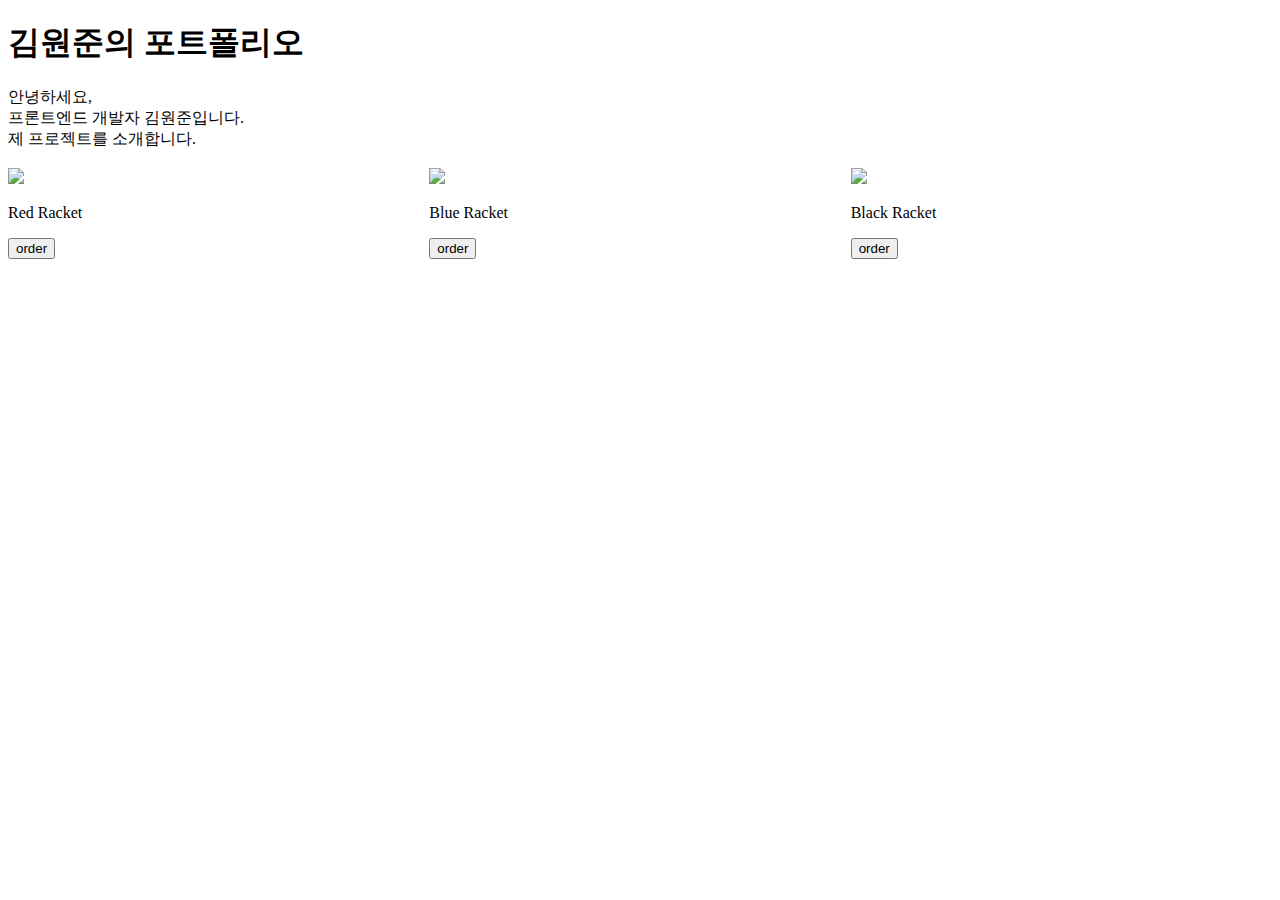
==== main.html @ d0f5a222 "init : 프로젝트 세팅" ====
<!DOCTYPE html>
<html>
<head>
    <meta charset="UTF-8">
    <title> Main </title>
    <link rel="stylesheet" href="main.css">
</head>
<body>
<h1>김원준의 포트폴리오</h1>
<div id="txt_welcome">
    안녕하세요, <br>
    프론트엔드 개발자 김원준입니다. <br>
    제 프로젝트를 소개합니다.
    <br>
    <br>
</div>
<div style="display:grid; grid-template-columns: 1fr 1fr 1fr;">
    <div class="card">
        <img class="card_img" src="./img/redRacket.png">
        <p class="card_title"> Red Racket </p>
        <input class="card_button" type="button" value="order"
               onclick="location.href='/order?productId=1'">
    </div>
    <div class="card">
        <img class="card_img" src="./img/blueRacket.png">
        <p class="card_title"> Blue Racket </p>
        <input class="card_button" type="button" value="order" onclick="location.href='/order?productId=2'">
    </div>
    <div class="card">
        <img class="card_img" src="./img/blackRacket.png">
        <p class="card_title"> Black Racket </p>
        <input class="card_button" type="button" value="order" onclick="location.href='/order?productId=3'">
    </div>
</div>
</body>
</html>
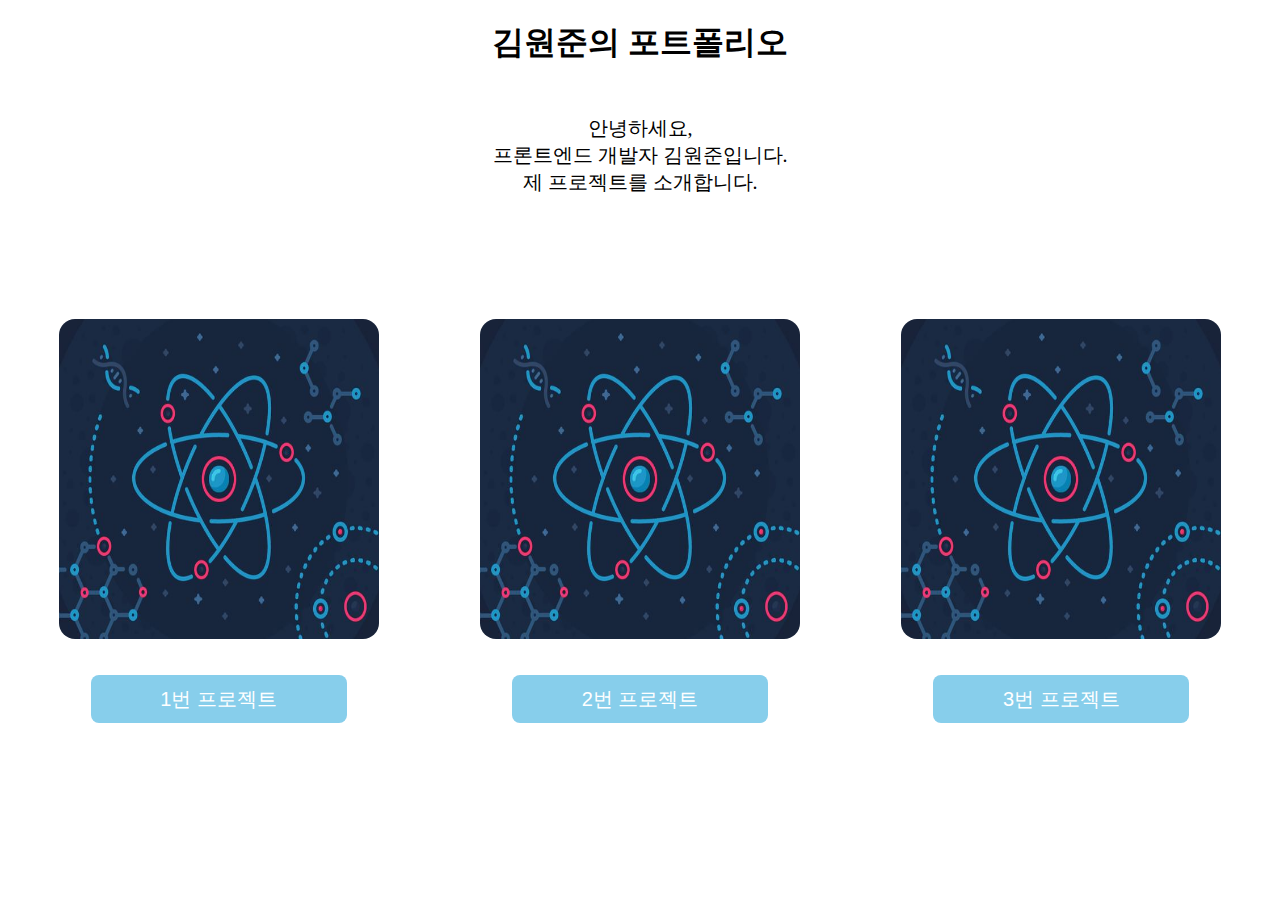
==== commit b7b5b682: "style : 스타일링 추가" ====
--- a/main.html
+++ b/main.html
@@ -7,7 +7,7 @@
 </head>
 <body>
 <h1>김원준의 포트폴리오</h1>
-<div id="txt_welcome">
+<div id="txt_introduce">
     안녕하세요, <br>
     프론트엔드 개발자 김원준입니다. <br>
     제 프로젝트를 소개합니다.
@@ -16,20 +16,16 @@
 </div>
 <div style="display:grid; grid-template-columns: 1fr 1fr 1fr;">
     <div class="card">
-        <img class="card_img" src="./img/redRacket.png">
-        <p class="card_title"> Red Racket </p>
-        <input class="card_button" type="button" value="order"
-               onclick="location.href='/order?productId=1'">
+        <img class="card_img" src="./img/default.png" alt="default">
+        <input class="card_button" type="button" value="1번 프로젝트">
     </div>
     <div class="card">
-        <img class="card_img" src="./img/blueRacket.png">
-        <p class="card_title"> Blue Racket </p>
-        <input class="card_button" type="button" value="order" onclick="location.href='/order?productId=2'">
+        <img class="card_img" src="./img/default.png" alt="default">
+        <input class="card_button" type="button" value="2번 프로젝트">
     </div>
     <div class="card">
-        <img class="card_img" src="./img/blackRacket.png">
-        <p class="card_title"> Black Racket </p>
-        <input class="card_button" type="button" value="order" onclick="location.href='/order?productId=3'">
+        <img class="card_img" src="./img/default.png" alt="default">
+        <input class="card_button" type="button" value="3번 프로젝트">
     </div>
 </div>
 </body>
--- a/main.css
+++ b/main.css
@@ -0,0 +1,37 @@
+h1 {
+    text-align: center;
+}
+
+#txt_introduce {
+    font-size: 20px;
+    text-align: center;
+    margin-top: 50px;
+    margin-bottom: 100px;
+}
+
+.card {
+    display : flex;
+    flex-direction: column;
+    align-items: center;
+    text-align: center;
+
+}
+
+.card_button {
+    margin-top: 36px;
+    font-size: 20px;
+    width: 256px;
+    height: 48px;
+    text-align: center;
+    justify-content: center;
+    background-color: skyblue;
+    border-color: transparent;
+    border-radius: 8px;
+    color: white;
+}
+
+.card_img {
+    width: 320px;
+    height: 320px;
+    border-radius: 16px;
+}
